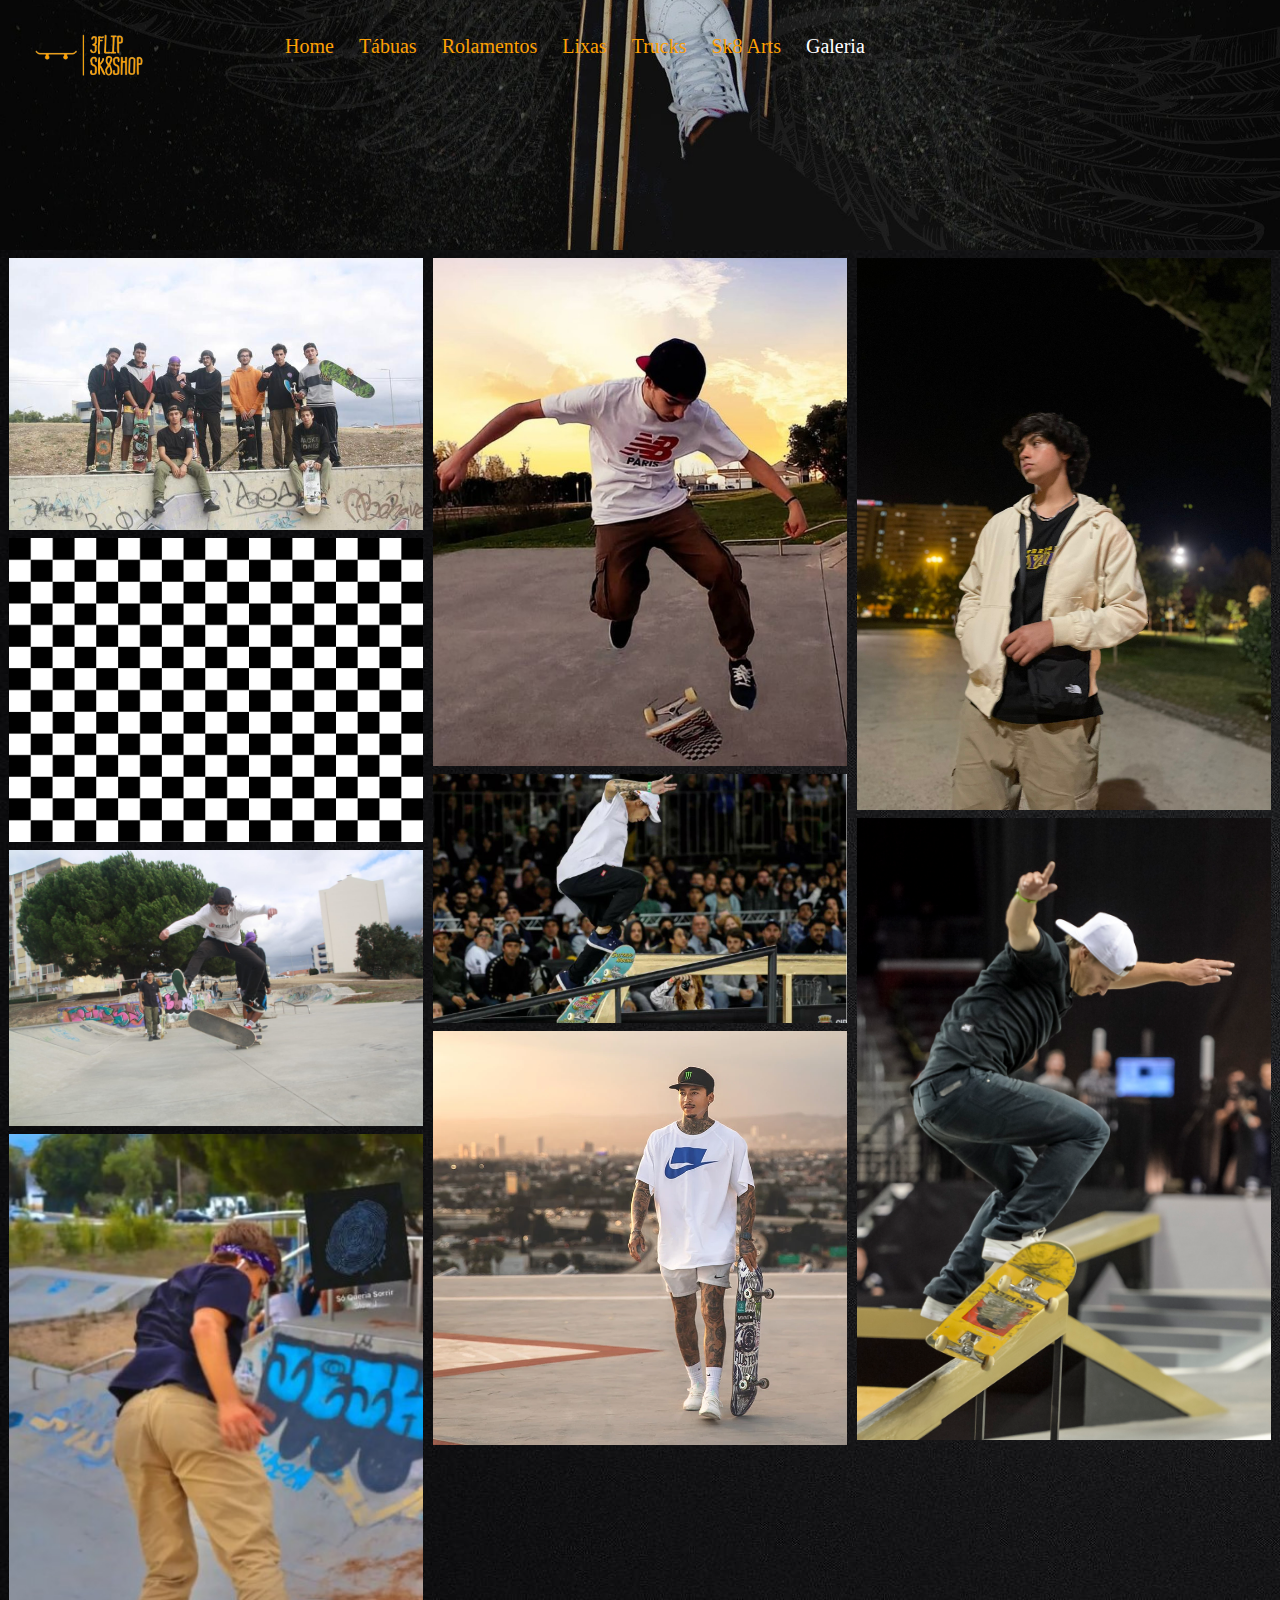
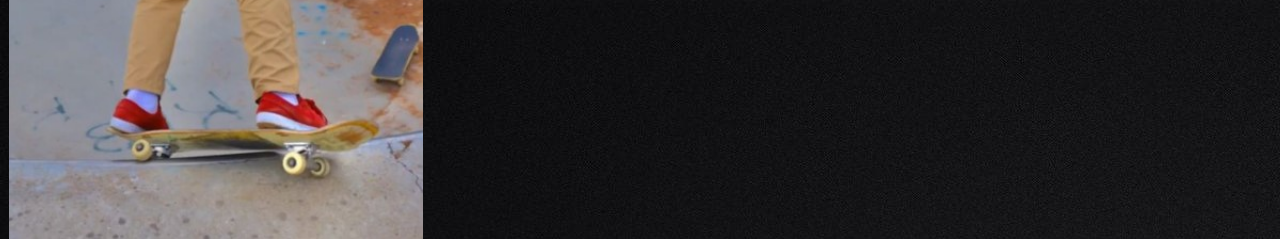
==== galeria.html @ 502afb7e "adicionado: galeria de imagens, imagens slideshow, e testemunho de skaters" ====
<!DOCTYPE html>
<html lang="en">
<head>
    <meta charset="UTF-8">
    <meta http-equiv="X-UA-Compatible" content="IE=edge">
    <meta name="viewport" content="width=device-width, initial-scale=1.0">
    <link rel="stylesheet" href="galeria.css">
    <title>Galeria</title>
</head>
<header>



    
    <div class="bg-img">
        <div class="container">
          <div class="topnav">
            <img src="imgs/3flip1-removebg-preview__1_-removebg-preview.png">
             <a href="index.html">Home</a>
            <a href="tabuas.html">Tábuas</a>
            <a href=" rolamentos.html ">Rolamentos</a>
             <a href="lixas.html">Lixas</a>
             <a href="#contact">Trucks</a>
            <a href="#section1  ">Sk8 Arts</a>
            <a href="#section1  "><em>Galeria</em></a>
           
               
        </div> 
        <div class="titulo">
        <h1></h1>
    </div>
    </div>
  </div>
</header>

<body>
    

    <div class="row">
        <div class="column">
          <img src="imgs/local.webp">
          <img src="imgs/vans.jpg">
          <img src="imgs/david.jpg">
          <img src="imgs/vasco.jpg">

        </div>
        <div class="column">
            <img src="imgs/tomas.jpg">
            <img src="imgs/ribeiro.jfif">
            <img src="imgs/nyjah.png">

          
        </div>
        <div class="column">
            <img src="imgs/somera.jfif">
               <img src="imgs/shaneoneil.jpg">
               
        </div>
        <div class="column">
          
         
        </div>
      </div>







</body>
</html>
---- galeria.css ----
body{
    margin: 0;
}
em{
  color: white;
 font-style: normal;
}
.bg-img {
    /* The image used */
    
    background-image: url("imgs/idk.jpg");
    min-height: 250px;
    background-position: center;
    background-repeat: no-repeat;
    background-size: cover;
    position: relative;
  }
  .container {
    position: absolute;
    margin: 20px;
    width: auto;
    
  }
  .topnav {
    overflow: hidden;
  }
  /* Navbar links */
  .topnav a {
    font-family: cursive;

    color: #fda004;
    text-align: center;
    padding-left: 15px;
    float: left;
    margin-top: 15px;
    margin-right: 10px;
    text-decoration: none;
    font-size: 20px;
  }
  .barra a{
    margin-left: 60px;
  }

  
  .topnav a:hover {
    color: orangered;
  }
.topnav img{
  float: left;
  margin-right: 100px;
  width: 150px;
} 







.row {
    background-image: url("imgs/background.jpg");
    display: flex;
    flex-wrap: wrap;
    padding: 0 4px;
  }
  
  /* Create four equal columns that sits next to each other */
  .column {
   
    flex: 25%;
    max-width: 55%;
    padding: 0 5px;
  }
  
  .column img {
    margin-top: 8px;
    vertical-align: middle;
    width: 100%;
  }
  
  /* Responsive layout - makes a two column-layout instead of four columns */
  @media screen and (max-width: 800px) {
    .column {
      flex: 50%;
      max-width: 50%;
    }
  }
  
  /* Responsive layout - makes the two columns stack on top of each other instead of next to each other */
  @media screen and (max-width: 600px) {
    .column {
      flex: 100%;
      max-width: 100%;
    }
  }
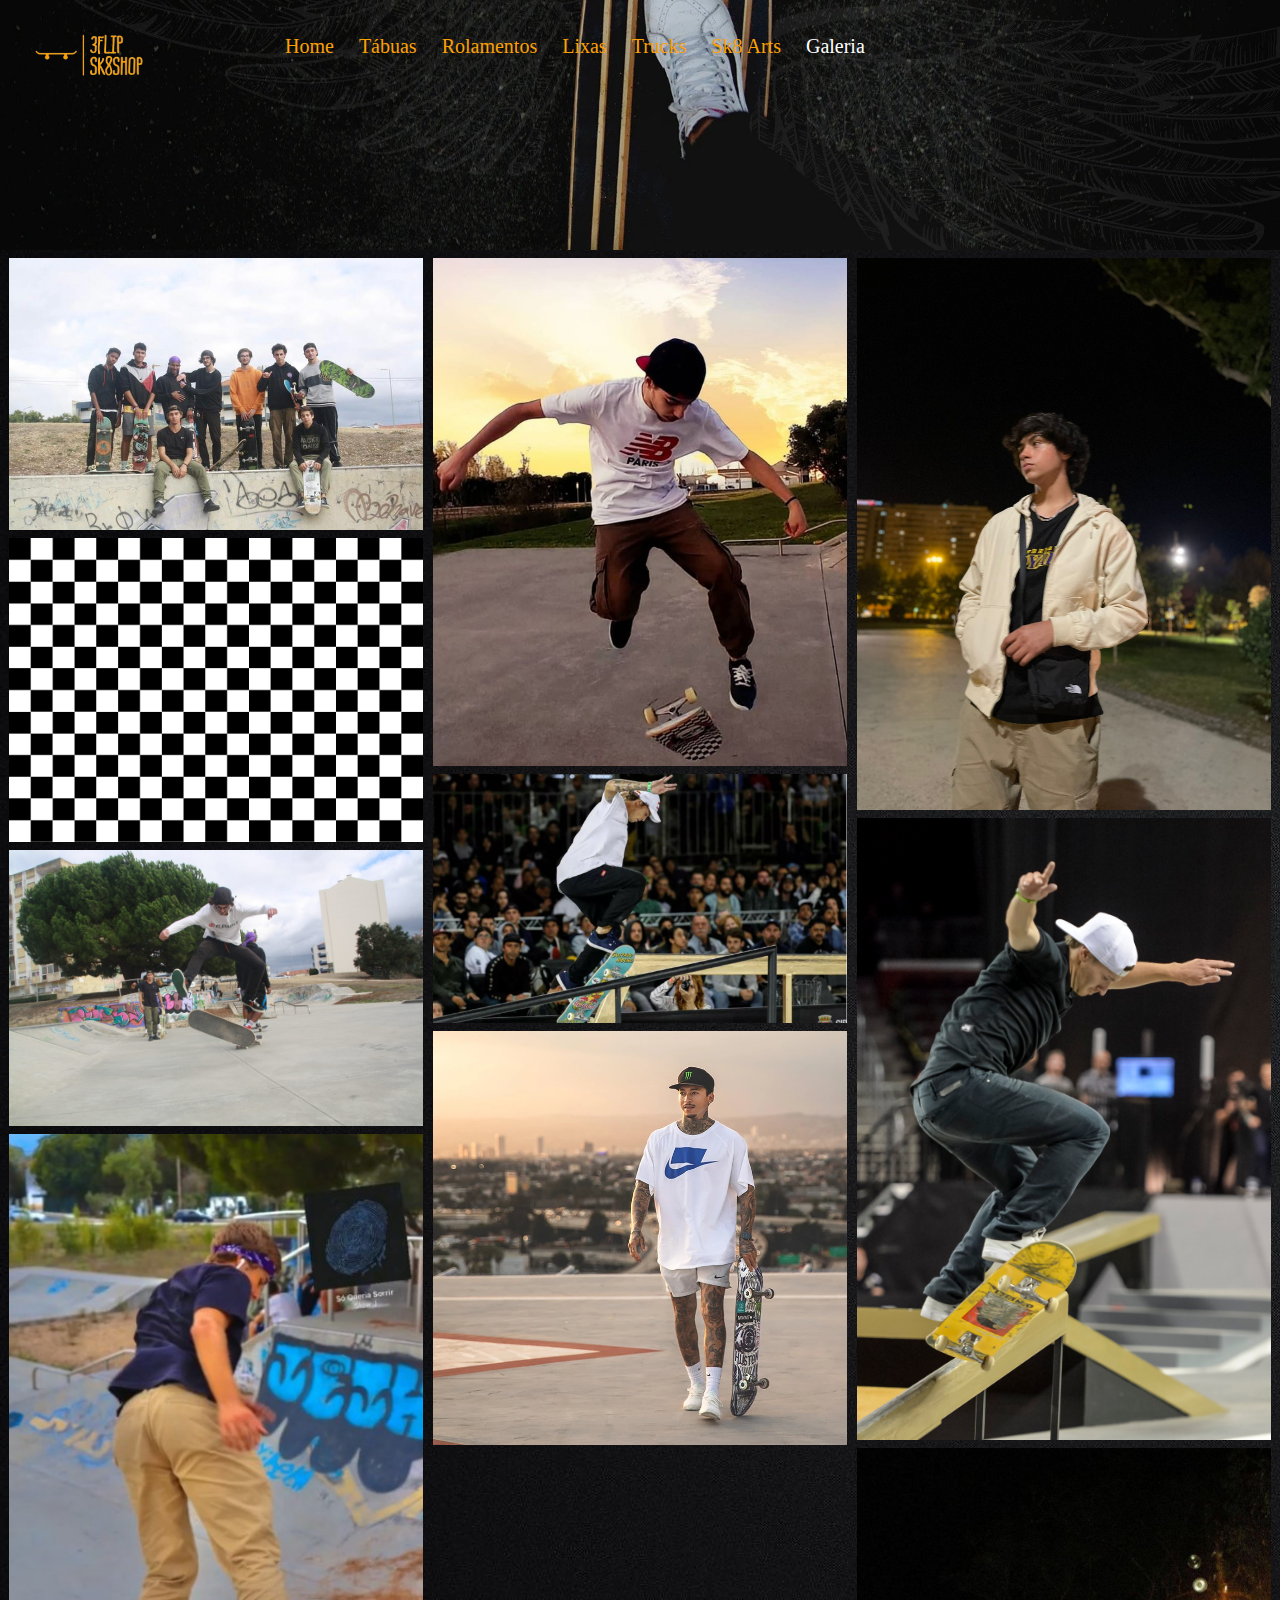
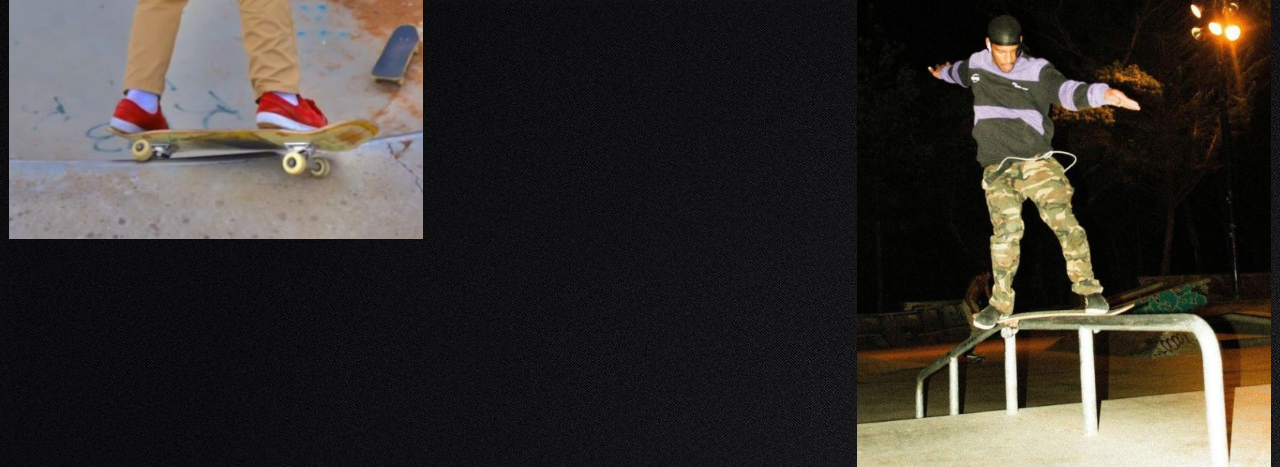
==== commit f8650ff3: "adicionei produtos nas paginas trucks, rolamentos, lixas" ====
--- a/galeria.html
+++ b/galeria.html
@@ -54,6 +54,7 @@
         <div class="column">
             <img src="imgs/somera.jfif">
                <img src="imgs/shaneoneil.jpg">
+               <img src="imgs/vitor.jpg">
                
         </div>
         <div class="column">
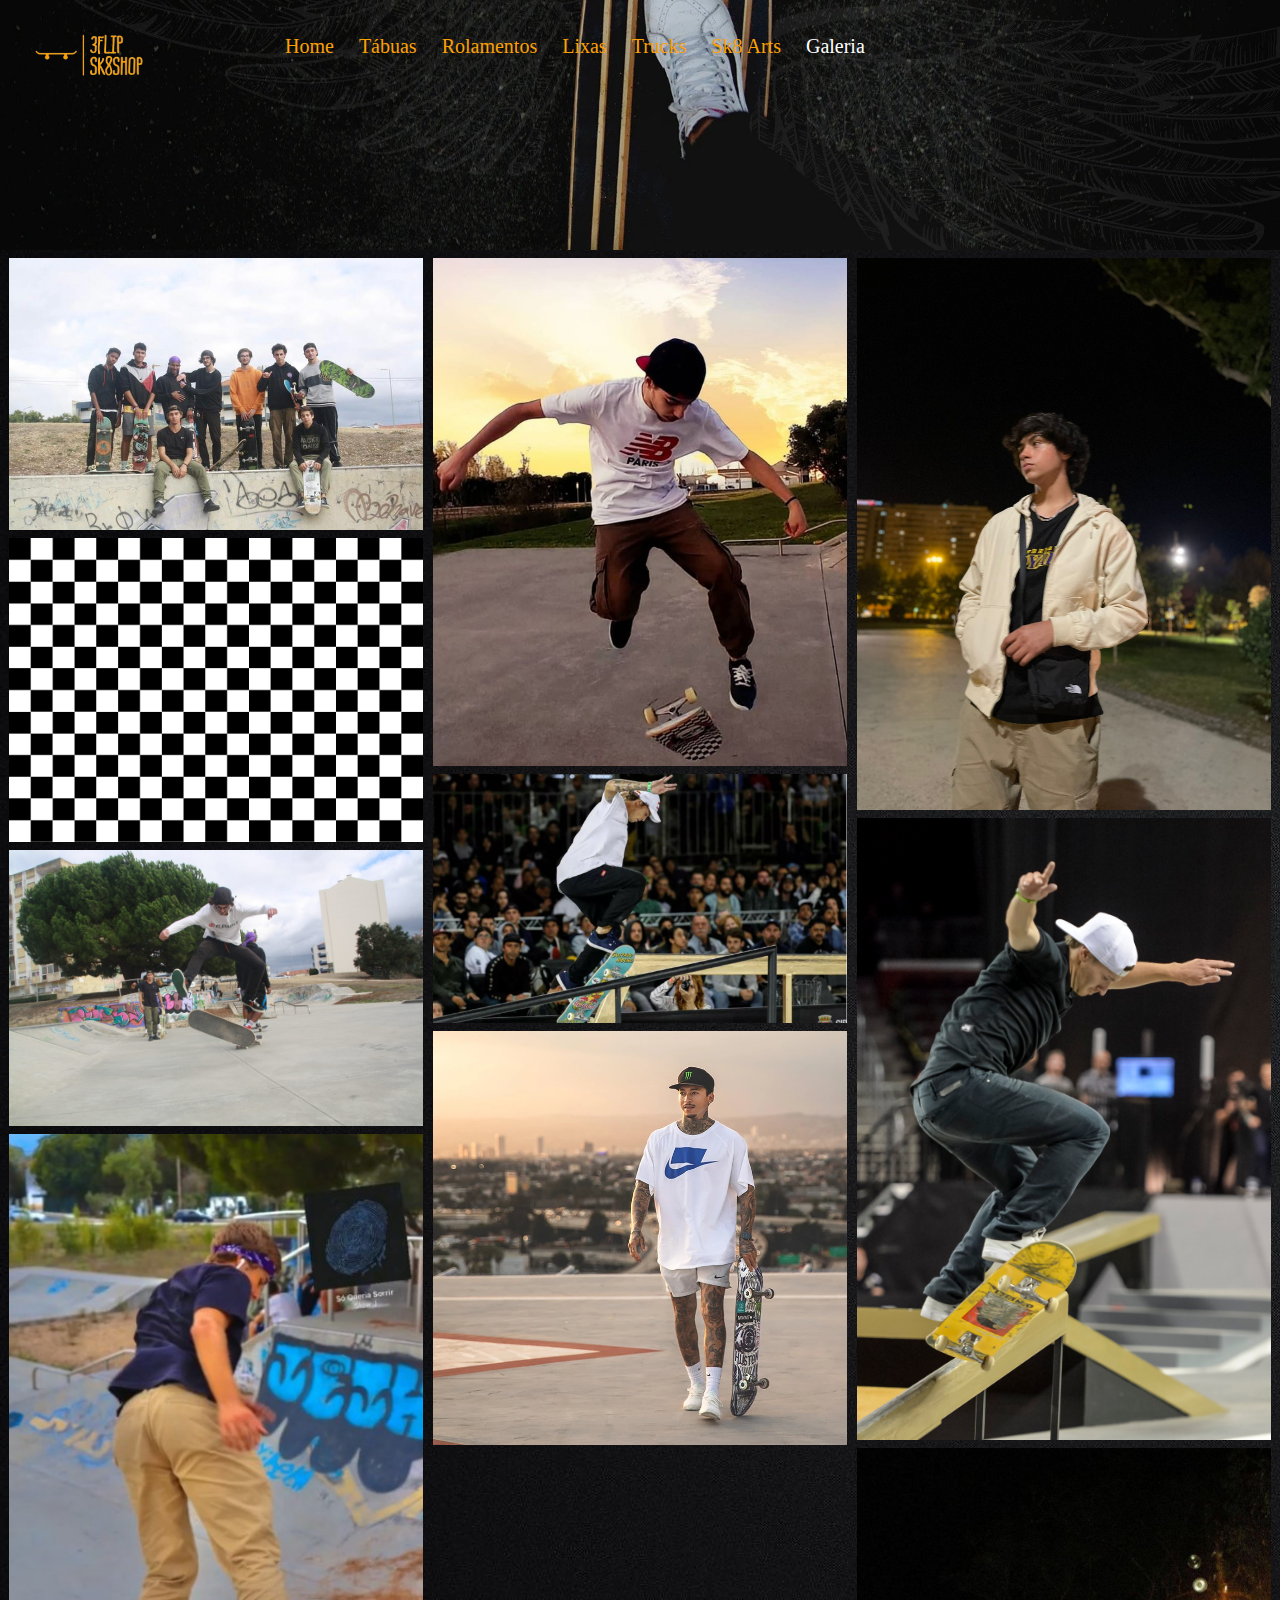
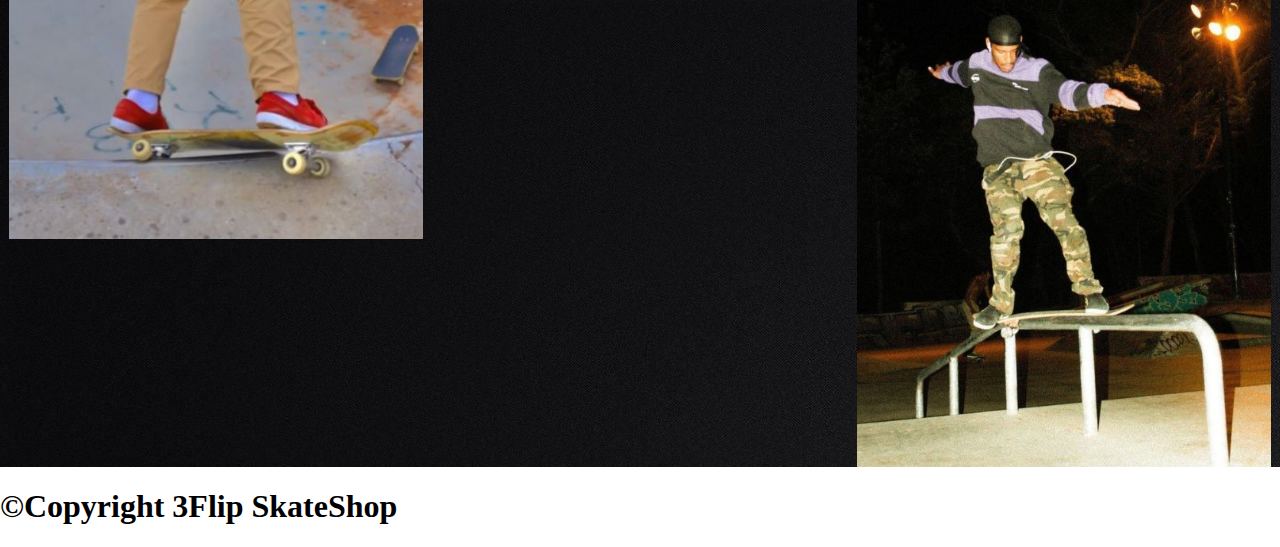
==== commit 4677d6cf: "alterei as caixas dos produtos e editei algumas imagens ainda nao colocadas" ====
--- a/galeria.html
+++ b/galeria.html
@@ -64,7 +64,12 @@
       </div>
 
 
-
+      <div class="footer">
+        <footer>
+          <h1>©Copyright 3Flip SkateShop</h1>
+        </footer>
+    
+      </div>
 
 
 
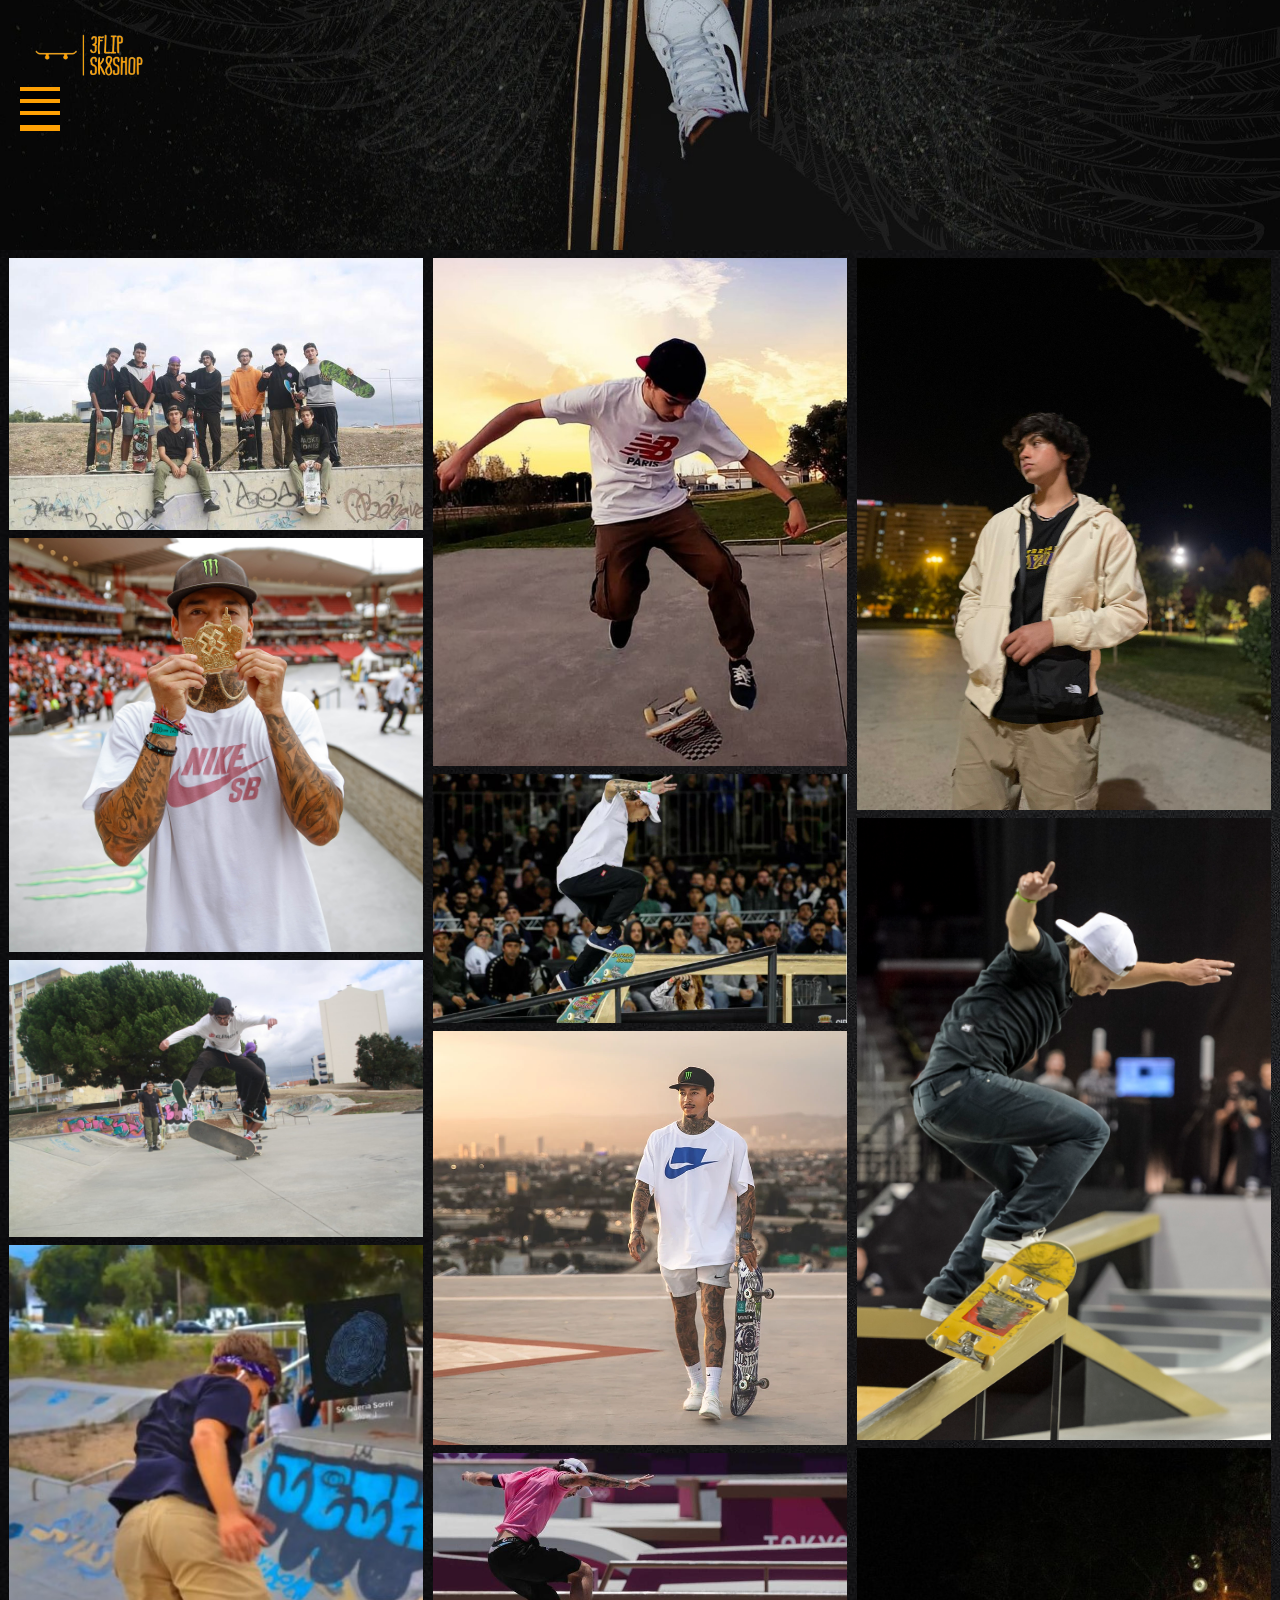
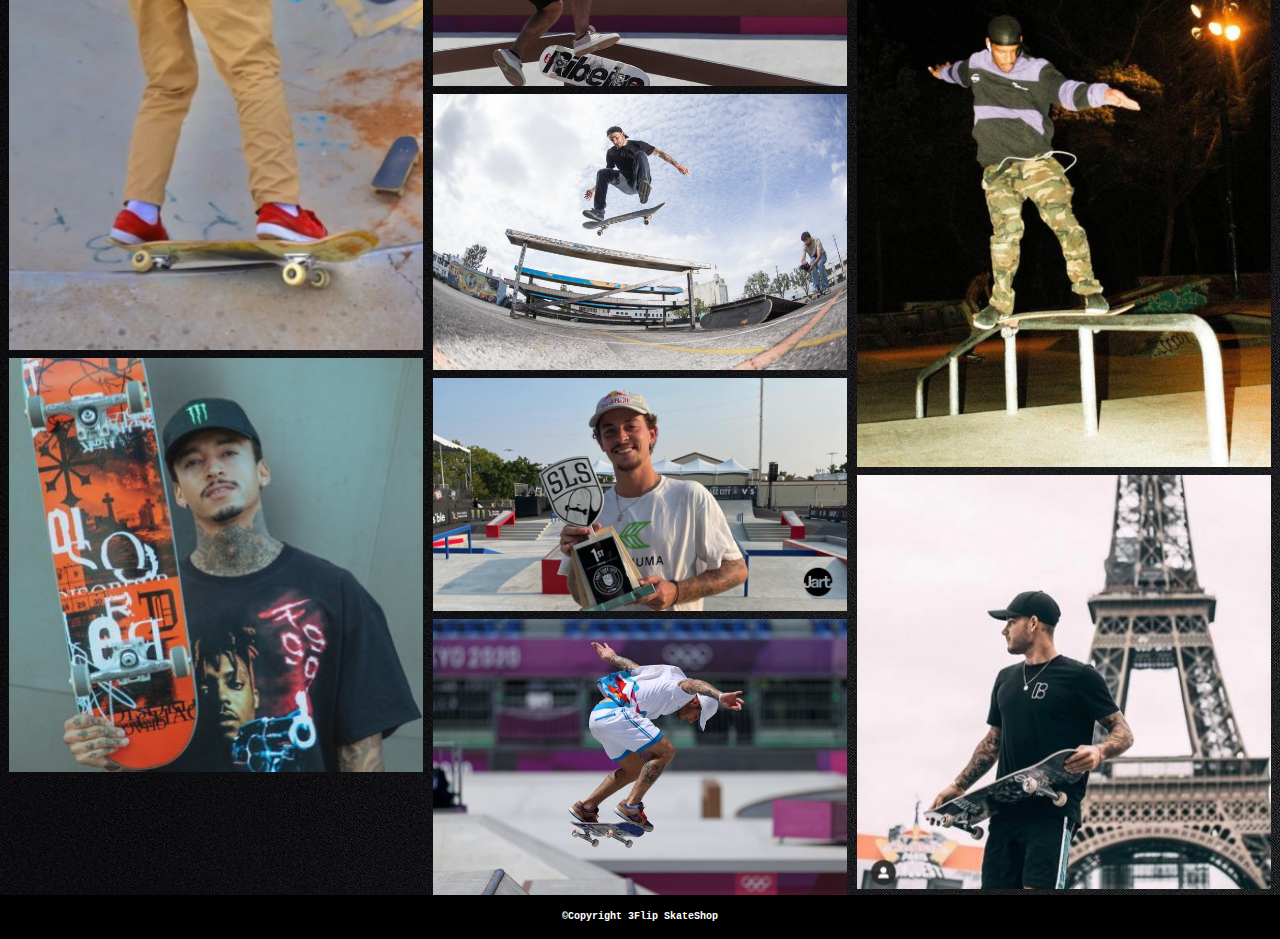
==== commit 7129c8b9: "retirei a navbar e colocei uma navbar lateral em todas as paginas, finalizei o login e o registar, f" ====
--- a/galeria.html
+++ b/galeria.html
@@ -2,6 +2,7 @@
 <html lang="en">
 <head>
     <meta charset="UTF-8">
+    <link rel="icon" href="imgs/skatered.png">
     <meta http-equiv="X-UA-Compatible" content="IE=edge">
     <meta name="viewport" content="width=device-width, initial-scale=1.0">
     <link rel="stylesheet" href="galeria.css">
@@ -11,24 +12,31 @@
 
 
 
-    
-    <div class="bg-img">
-        <div class="container">
-          <div class="topnav">
-            <img src="imgs/3flip1-removebg-preview__1_-removebg-preview.png">
-             <a href="index.html">Home</a>
-            <a href="tabuas.html">Tábuas</a>
-            <a href=" rolamentos.html ">Rolamentos</a>
-             <a href="lixas.html">Lixas</a>
-             <a href="#contact">Trucks</a>
-            <a href="#section1  ">Sk8 Arts</a>
-            <a href="#section1  "><em>Galeria</em></a>
-           
-               
-        </div> 
-        <div class="titulo">
-        <h1></h1>
-    </div>
+  <div class="bg-img">
+    <div class="container">
+      <div class="topnav">
+        <img src="imgs/3flip1-removebg-preview__1_-removebg-preview.png">
+        <div id="mySidenav" class="sidenav">
+          <a href="javascript:void(0)" class="closebtn" onclick="closeNav()">&times;</a>
+          <a href="index.html">Home</a>
+          <a href="tabuas.html">Tabuas</a>
+          <a href="rolamentos.html">Rolamentos</a>
+          <a href="lixas.html">Lixas</a>
+          <a href="trucks.html">Trucks</a>
+         
+          <a href="galeria.html"><em>Galeria</em></a>
+        </div>
+
+    </div> 
+
+  <div class="hamburguer">
+    <span onclick="openNav()"><svg viewBox="0 0 100 80" width="40" height="40">
+      <rect width="100" height="20"></rect>
+      <rect y="30" width="100" height="20"></rect>
+      <rect y="60" width="100" height="25"></rect>
+   
+    </svg>
+  </div>
     </div>
   </div>
 </header>
@@ -39,15 +47,21 @@
     <div class="row">
         <div class="column">
           <img src="imgs/local.webp">
-          <img src="imgs/vans.jpg">
+          <img src="imgs/nyjahv3.jpg">
           <img src="imgs/david.jpg">
           <img src="imgs/vasco.jpg">
+          <img src="imgs/nyjahv2.jpg">
 
         </div>
         <div class="column">
             <img src="imgs/tomas.jpg">
             <img src="imgs/ribeiro.jfif">
             <img src="imgs/nyjah.png">
+            <img src="imgs/ribeiro.jpg">
+            <img src="imgs/giraud2.jpg">
+            <img src="imgs/sls.jpg">
+            <img src="imgs/giraud3.jpg">
+            
 
           
         </div>
@@ -55,9 +69,10 @@
             <img src="imgs/somera.jfif">
                <img src="imgs/shaneoneil.jpg">
                <img src="imgs/vitor.jpg">
-               
+               <img src="imgs/giraud.jpg">
         </div>
         <div class="column">
+         
           
          
         </div>
@@ -72,7 +87,18 @@
       </div>
 
 
-
+      <script>
+        function openNav() {
+          document.getElementById("mySidenav").style.width = "250px";
+          document.getElementById("main").style.marginLeft = "250px";
+        }
+        
+        /* Set the width of the side navigation to 0 and the left margin of the page content to 0 */
+        function closeNav() {
+          document.getElementById("mySidenav").style.width = "0";
+          document.getElementById("main").style.marginLeft = "0";
+        }
+      </script>
 
 </body>
 </html>--- a/galeria.css
+++ b/galeria.css
@@ -92,4 +92,77 @@
       flex: 100%;
       max-width: 100%;
     }
-  }+  }
+  .sidenav {
+    height: 100%; /* 100% Full-height */
+    width: 0; /* 0 width - change this with JavaScript */
+    position: fixed; /* Stay in place */
+    z-index: 1; /* Stay on top */
+    top: 0; /* Stay at the top */
+    left: 0;
+    background-color: #111; /* Black*/
+    overflow-x: hidden; /* Disable horizontal scroll */
+    padding-top: 60px; /* Place content 60px from the top */
+    transition: 0.5s; /* 0.5 second transition effect to slide in the sidenav */
+  }
+  
+  /* The navigation menu links */
+  .sidenav a {
+    padding: 8px 20px 4px 32px;
+    text-decoration: none;
+    font-size: 25px;
+    color: #818181;
+    display: block;
+    transition: 0.3s;
+  }
+  
+  /* When you mouse over the navigation links, change their color */
+  .sidenav a:hover {
+    color: #f1f1f1;
+  }
+  
+  /* Position and style the close button (top right corner) */
+  .sidenav .closebtn {
+    position: absolute;
+    top: 0;
+    right: 25px;
+    font-size: 36px;
+    margin-left: 50px;
+  }
+  
+  /* Style page content - use this if you want to push the page content to the right when you open the side navigation */
+  #main {
+    transition: margin-left .5s;
+    padding: 20px;
+  }
+  
+  /* On smaller screens, where height is less than 450px, change the style of the sidenav (less padding and a smaller font size) */
+  @media screen and (max-height: 450px) {
+    .sidenav {padding-top: 15px;}
+    .sidenav a {font-size: 18px;}
+  }
+ 
+
+.hamburguer{
+cursor: pointer;
+float: left;
+margin-right: 30px;
+background: #fda004;
+}
+.topnav em{
+color: #fda004;
+}
+
+  
+footer{
+  background-color: black;
+  padding-top: 10px;
+  padding-bottom: 10px;
+      
+    }
+    footer h1{
+      text-align: center;
+      font-family: monospace;
+      font-size: 10px;
+      color: white;
+    } 